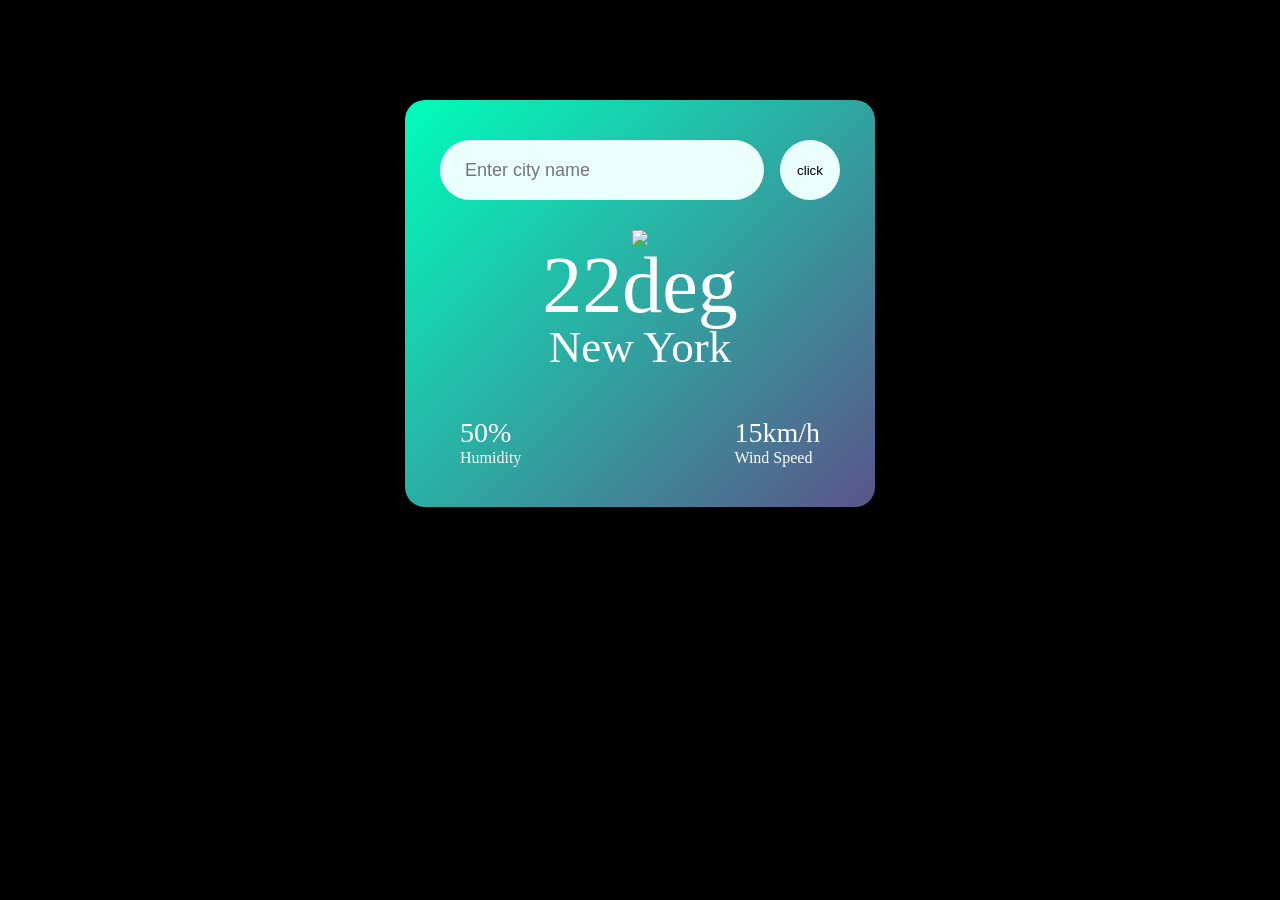
==== index.html @ 2e5431c8 "Update and rename weather.html to index.html" ====
<!DOCTYPE html>
<html lang="en">
<head>
    <meta charset="UTF-8">
    <meta name="viewport" content="width=device-width, initial-scale=1.0">
    <title>Document</title>
    <link rel="stylesheet" href="weather1.css">
</head>
<body>
    <div class="card">
        <div class="search">
            <input type="text" placeholder="Enter city name" spellcheck="false">
            <button>click</button>
        </div>
        <div class="weather">
            <img src="https://static.vecteezy.com/system/resources/previews/024/825/182/large_2x/3d-weather-icon-day-with-rain-free-png.png" class="weather-icon">
            <h1 class="temp">22deg</h1>
            <h2 class="city">New York</h2>
            <div class="details">
                <div class="col">
                    <!-- <img src=""> -->
                    <div>
                        <p class="humidity">50%</p>
                        <p>Humidity</p>
                    </div>
                </div>
                <div class="col">
                    <!-- <img src=""> -->
                    <div>
                        <p class="wind">15km/h</p>
                        <p>Wind Speed</p>
                    </div>
                </div>
            </div>

        </div>
        </div>
        <script>
            const apikey="5d940e416e68064b34b6491c75fbab22";
            const apiurl="https://api.openweathermap.org/data/2.5/weather?units=metric&q=";
            const searchbox=document.querySelector(".search input")
             const searchbtn=document.querySelector(".search button")
             const weathericon=document.querySelector(".weather-icon")
            async function checkWeather(city) {
                
                const response=await fetch(apiurl+city+`&appid=${apikey}`);
                var data=await response.json()
                
                document.querySelector(".city").innerHTML=data.name;
                 document.querySelector(".temp").innerHTML=data.main.temp+"°c";
                  document.querySelector(".humidity").innerHTML=data.main.humidity+"%";
                   document.querySelector(".wind").innerHTML=data.wind.speed+"km/hr";
                //   console.log(data)
                  if(data.weather[0].main=="cloud"){
                    weathericon.src="https://static.vecteezy.com/system/resources/previews/008/854/796/original/weather-forecast-icon-cloudy-day-cloudy-with-sun-meteorology-sign-3d-rendering-png.png"
                    
                  }
                  else if(data.weather[0].main=="clear"){
                    weathericon.src="https://static.vecteezy.com/system/resources/previews/026/755/861/original/blue-cloud-and-yellow-sun-clear-weather-forecast-icon-isolated-on-white-background-vector.jpg"
                  }
                  else if(data.weather[0].main=="Rain"){
                    weathericon.src="https://static.vecteezy.com/system/resources/previews/034/988/834/non_2x/flat-cute-rain-cloud-illustration-symbol-with-unique-style-design-unusual-rainy-weather-forecast-template-vector.jpg"
                  }
                  else if(data.weather[0].main=="Mist"){
                    weathericon.src="https://cdn1.iconfinder.com/data/icons/weather-forecast-meteorology-color-1/128/weather-foggy-sunny-1024.png"

                  }


            }
            searchbtn.addEventListener('click',()=>{
            checkWeather(searchbox.value)})


        </script>
    
</body>
</html>
---- weather1.css ----
*{
    margin:0;
    padding:0;
    box-sizing: border-box;
}
body{
    background-color: black;
}
.card{
    width: 90%;
    max-width: 470px;
    background:linear-gradient(135deg,#00feba,#5b548a);
    color:#fff;
    margin: 100px auto 0;
    border-radius: 20px;
    padding: 40px 35px;
    text-align: center;
}
.search{
    width:100%;
    display: flex;
    align-items: center;
    justify-content:space-between;
}
.search input{
    border:0;
    outline: 0;
    background: #ebfffc;
    color: #555;
    padding: 10px 25px;
    height:60px;
    border-radius: 30px;
    flex:1;
    margin-right: 16px;
    font-size: 18px;
}
.search button{
    border:0;
    outline: 0;
    background: #ebfffc;
    border-radius: 50%;
    width: 60px;
    height: 60px;
    cursor:pointer;
}
.weather-icon{
    width:170px;
    margin-top: 30px;
}
.weather h1{
    font-size: 80px;
    font-weight: 500;
    margin-top: -10px;
}
.weather h2{
    font-size: 45px;
    font-weight: 400;
    margin-top: -10px;
}
.details{
    display: flex;
    align-items: center;
    justify-content: space-between;
    padding: 0 20px;
    margin-top:50px;
}
.col{
    display: flex;
    align-items: center;
    text-align: left;
}
.col img{
    width:40px;
    margin-right: 10px;
}
.humidity,.wind{
    font-size: 28px;
    margin-top: -6px;
}
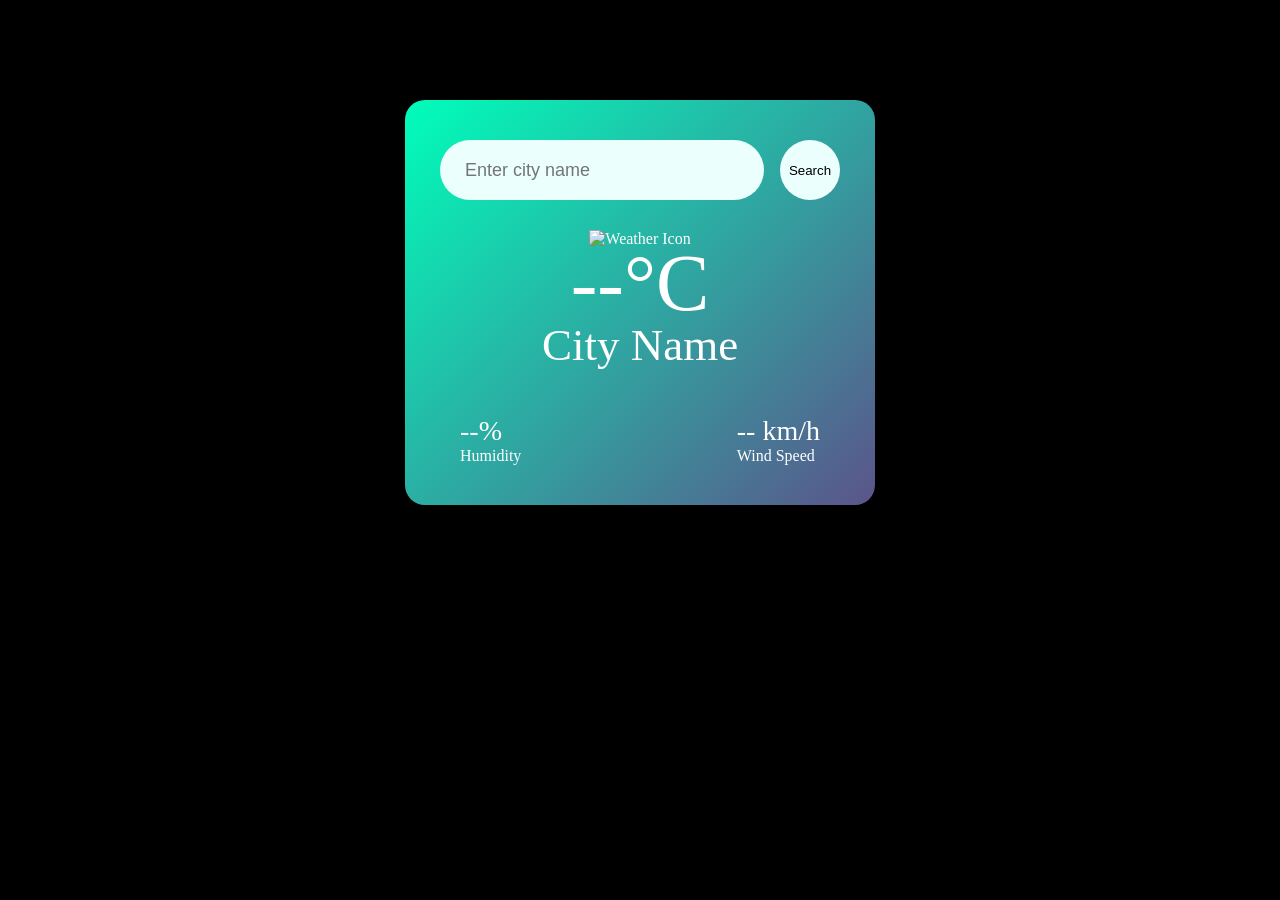
==== commit 8b4c1860: "Update index.html" ====
--- a/index.html
+++ b/index.html
@@ -7,70 +7,78 @@
     <link rel="stylesheet" href="weather1.css">
 </head>
 <body>
-    <div class="card">
+    
+           <div class="card">
         <div class="search">
             <input type="text" placeholder="Enter city name" spellcheck="false">
-            <button>click</button>
+            <button>Search</button>
         </div>
+
         <div class="weather">
-            <img src="https://static.vecteezy.com/system/resources/previews/024/825/182/large_2x/3d-weather-icon-day-with-rain-free-png.png" class="weather-icon">
-            <h1 class="temp">22deg</h1>
-            <h2 class="city">New York</h2>
+            <img src="https://static.vecteezy.com/system/resources/previews/024/825/182/large_2x/3d-weather-icon-day-with-rain-free-png.png" class="weather-icon" alt="Weather Icon">
+            <h1 class="temp">--°C</h1>
+            <h2 class="city">City Name</h2>
             <div class="details">
                 <div class="col">
-                    <!-- <img src=""> -->
                     <div>
-                        <p class="humidity">50%</p>
+                        <p class="humidity">--%</p>
                         <p>Humidity</p>
                     </div>
                 </div>
                 <div class="col">
-                    <!-- <img src=""> -->
                     <div>
-                        <p class="wind">15km/h</p>
+                        <p class="wind">-- km/h</p>
                         <p>Wind Speed</p>
                     </div>
                 </div>
             </div>
-
         </div>
-        </div>
-        <script>
-            const apikey="5d940e416e68064b34b6491c75fbab22";
-            const apiurl="https://api.openweathermap.org/data/2.5/weather?units=metric&q=";
-            const searchbox=document.querySelector(".search input")
-             const searchbtn=document.querySelector(".search button")
-             const weathericon=document.querySelector(".weather-icon")
-            async function checkWeather(city) {
-                
-                const response=await fetch(apiurl+city+`&appid=${apikey}`);
-                var data=await response.json()
-                
-                document.querySelector(".city").innerHTML=data.name;
-                 document.querySelector(".temp").innerHTML=data.main.temp+"°c";
-                  document.querySelector(".humidity").innerHTML=data.main.humidity+"%";
-                   document.querySelector(".wind").innerHTML=data.wind.speed+"km/hr";
-                //   console.log(data)
-                  if(data.weather[0].main=="cloud"){
-                    weathericon.src="https://static.vecteezy.com/system/resources/previews/008/854/796/original/weather-forecast-icon-cloudy-day-cloudy-with-sun-meteorology-sign-3d-rendering-png.png"
-                    
-                  }
-                  else if(data.weather[0].main=="clear"){
-                    weathericon.src="https://static.vecteezy.com/system/resources/previews/026/755/861/original/blue-cloud-and-yellow-sun-clear-weather-forecast-icon-isolated-on-white-background-vector.jpg"
-                  }
-                  else if(data.weather[0].main=="Rain"){
-                    weathericon.src="https://static.vecteezy.com/system/resources/previews/034/988/834/non_2x/flat-cute-rain-cloud-illustration-symbol-with-unique-style-design-unusual-rainy-weather-forecast-template-vector.jpg"
-                  }
-                  else if(data.weather[0].main=="Mist"){
-                    weathericon.src="https://cdn1.iconfinder.com/data/icons/weather-forecast-meteorology-color-1/128/weather-foggy-sunny-1024.png"
-
-                  }
+    </div>
 
 
-            }
-            searchbtn.addEventListener('click',()=>{
-            checkWeather(searchbox.value)})
+        <script>
+           const apikey = "5d940e416e68064b34b6491c75fbab22";
+const apiurl = "https://api.openweathermap.org/data/2.5/weather?units=metric&q=";
 
+const searchBox = document.querySelector(".search input");
+const searchBtn = document.querySelector(".search button");
+const weatherIcon = document.querySelector(".weather-icon");
+
+async function checkWeather(city) {
+    try {
+        const response = await fetch(`${apiurl}${city}&appid=${apikey}`);
+        const data = await response.json();
+
+        if (data.cod === "404") {
+            alert("City not found!");
+            return;
+        }
+
+        document.querySelector(".city").innerHTML = data.name;
+        document.querySelector(".temp").innerHTML = `${data.main.temp}°C`;
+        document.querySelector(".humidity").innerHTML = `${data.main.humidity}%`;
+        document.querySelector(".wind").innerHTML = `${data.wind.speed} km/h`;
+
+        const weather = data.weather[0].main.toLowerCase();
+
+        if (weather.includes("cloud")) {
+            weatherIcon.src = "https://static.vecteezy.com/system/resources/previews/008/854/796/original/weather-forecast-icon-cloudy-day-cloudy-with-sun-meteorology-sign-3d-rendering-png.png";
+        } else if (weather.includes("clear")) {
+            weatherIcon.src = "https://static.vecteezy.com/system/resources/previews/026/755/861/original/blue-cloud-and-yellow-sun-clear-weather-forecast-icon-isolated-on-white-background-vector.jpg";
+        } else if (weather.includes("rain")) {
+            weatherIcon.src = "https://static.vecteezy.com/system/resources/previews/034/988/834/non_2x/flat-cute-rain-cloud-illustration-symbol-with-unique-style-design-unusual-rainy-weather-forecast-template-vector.jpg";
+        } else if (weather.includes("mist") || weather.includes("fog")) {
+            weatherIcon.src = "https://cdn1.iconfinder.com/data/icons/weather-forecast-meteorology-color-1/128/weather-foggy-sunny-1024.png";
+        } else {
+            weatherIcon.src = "https://static.vecteezy.com/system/resources/previews/024/825/182/large_2x/3d-weather-icon-day-with-rain-free-png.png";
+        }
+    } catch (error) {
+        alert("Error fetching weather data!");
+        console.error(error);
+    }
+}
+
+searchBtn.addEventListener("click", () => checkWeather(searchBox.value));
 
         </script>
     
